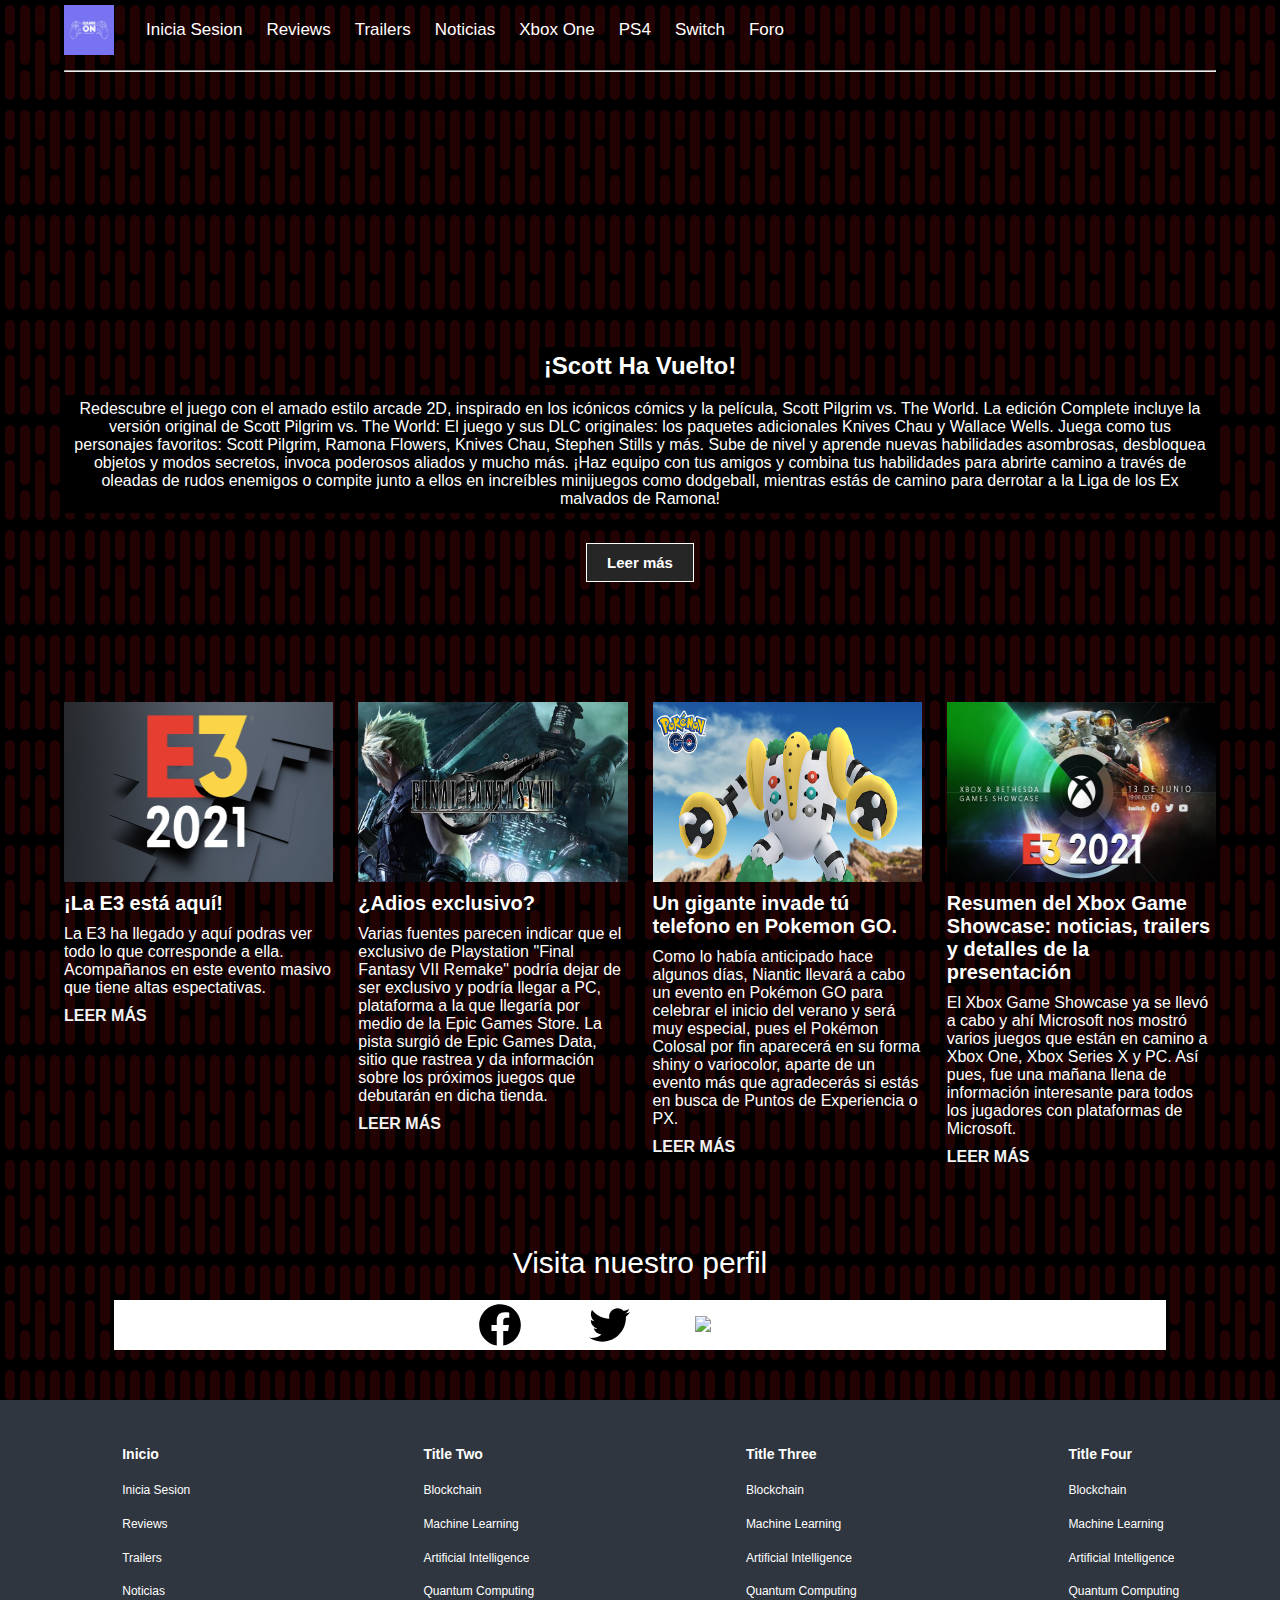
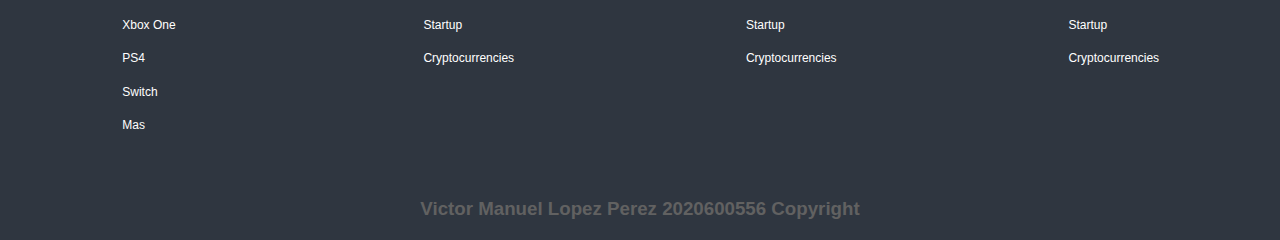
==== index.html @ 31cc26ef "Add files via upload" ====
<!DOCTYPE>
<html>
<head>
  <meta charset="UTF-8">
  <meta name="viewport" content="width=device-width, initial-scale=1.0">
  <title>GameOn</title>
  <font face="Arial">
  <link rel="stylesheet" href="estilo.css">
</head>

<body>

  <div class="menu-btn">
    <i class="fas fa-bars fa-2x"></i>
  </div>

  <div class="container">
    <nav class="nav-main">
      <img src="img/brand.jpg" alt="GameOn Logo" class="nav-brand">
      <ul class="nav-menu">
        <li>
          <a class="nav-link" href="loginvista.html" data-toggle="model" data-target="#signupModel">Inicia Sesion </a>
        </li>
        <li>
          <a href="https://www.levelup.com/reviews">Reviews</a>
        </li>
        <li>
          <a href="https://www.levelup.com/tag/trailers/tab/noticias">Trailers</a>
        </li>
        <li>
          <a href="https://www.levelup.com/noticias">Noticias</a>
        </li>
        <li>
          <a href="https://www.levelup.com/categoria/xbox/tab/noticias">Xbox One</a>
        </li>
        <li>
          <a href="https://www.levelup.com/tag/PlayStation%204">PS4</a>
        </li>
        <li>
          <a href="https://www.levelup.com/tag/nintendo">Switch</a>
        </li>
        <li>
          <a href="foro.html">Foro</a>
        </li>
      </ul>

      <ul class="nav-menu-right">
        <li>
          <a href="#">
            <i class="fas fa-search"></i>
          </a>
        </li>
      </ul>
    </nav>
    <hr>

    <header class="showcase">
      <h2>¡Scott Ha Vuelto!</h2>
      <p>Redescubre el juego con el amado estilo arcade 2D, inspirado en los icónicos cómics y la película, Scott Pilgrim vs. The World.
        La edición Complete incluye la versión original de Scott Pilgrim vs. The World: El juego y sus DLC originales: los paquetes adicionales Knives Chau y Wallace Wells.
        Juega como tus personajes favoritos: Scott Pilgrim, Ramona Flowers, Knives Chau, Stephen Stills y más. Sube de nivel y aprende nuevas habilidades asombrosas, desbloquea objetos y modos secretos, invoca poderosos aliados y mucho más.
        ¡Haz equipo con tus amigos y combina tus habilidades para abrirte camino a través de oleadas de rudos enemigos o compite junto a ellos en increíbles minijuegos como dodgeball, mientras estás de camino para derrotar a la Liga de los Ex malvados de Ramona!</p>
      <a href="https://www.vidaextra.com/analisis/scott-pilgrim-vs-the-world-the-game-complete-edition-analisis-review-precio-trailer-experiencia-juego" class="btn">
        Leer más <i class="fas fa-chevron-right"></i>
      </a>
    </header>

    <div class="news-cards">
      <div>
        <img src="img/e3.jpg" alt="" />
        <h3>¡La E3 está aquí!</h3>
        <p>La E3 ha llegado y aquí podras ver todo lo que corresponde a ella. Acompañanos en este evento masivo que tiene altas espectativas.
        </p>
        <a href="https://www.levelup.com/noticias/eventos/626884/E3-2021">Leer más <i class="fas fa-angle-double-right"></i></a>
      </div>
      <div>
        <img src="img/ff7.jpg" alt="" />
        <h3>¿Adios exclusivo?</h3>
        <p>Varias fuentes parecen indicar que el exclusivo de Playstation "Final Fantasy VII Remake" podría dejar de ser exclusivo y podría llegar a PC, plataforma a la que llegaría por medio de la Epic Games Store. La pista surgió de Epic Games Data, sitio que rastrea y da información sobre los próximos juegos que debutarán en dicha tienda.
        </p>
        <a href="https://www.levelup.com/noticias/628980/Final-Fantasy-VII-Remake-llegaria-a-esta-otra-plataforma-en-unos-meses">Leer más <i class="fas fa-angle-double-right"></i></a>
      </div>
      <div>
        <img src="img/reggie.jpg" alt="" />
        <h3>Un gigante invade tú telefono en Pokemon GO.</h3>
        <p>Como lo había anticipado hace algunos días, Niantic llevará a cabo un evento en Pokémon GO para celebrar el inicio del verano y será muy especial, pues el Pokémon Colosal por fin aparecerá en su forma shiny o variocolor, aparte de un evento más que agradecerás si estás en busca de Puntos de Experiencia o PX.
        </p>
        <a href="https://www.levelup.com/noticias/628951/Pokemon-GO-ya-puedes-encontrar-a-Regigigas-shiny-en-Incursiones">Leer más <i class="fas fa-angle-double-right"></i></a>
      </div>
      <div>
        <img src="img/Xbox.jpg" alt="" />
        <h3>Resumen del Xbox Game Showcase: noticias, trailers y detalles de la presentación</h3>
        <p>El Xbox Game Showcase ya se llevó a cabo y ahí Microsoft nos mostró varios juegos que están en camino a Xbox One, Xbox Series X y PC. Así pues, fue una mañana llena de información interesante para todos los jugadores con plataformas de Microsoft.
        </p>
        <a href="https://www.levelup.com/noticias/583844/Resumen-del-Xbox-Game-Showcase-noticias-trailers-y-detalles-de-la-presentacion">Leer más <i class="fas fa-angle-double-right"></i></a>
      </div>
    </div>

    <section class="social">
      <p>Visita nuestro perfil</p>
      <div class="links">
        <a href="https://www.facebook.com/victormanuel.lopezperez.71">
          <img src="img/facebook.svg" alt="facebook Logo" class="nav-brand">
        </a>
        <a href="https://twitter.com/Gamervic01">
          <img src="img/bxl-twitter.svg" alt="twitter Logo" class="nav-brand">
        </a>
        <a href="https://www.linkedin.com/in/victor-manuel-l%C3%B3pez-perez-930ab61b8/">
          <img src="img/bxl-linkedin-square.svg" alt="linkedin Logo" colour="blue">
        </a>
      </div>
    </section>
  </div>

  <div class="footer-links">
    <div class="footer-container">
      <ul>
        <li>
          <a href="#">
            <h3>Inicio</h3>
          </a>
        </li>
          <li>
            <a class="nav-link" href="loginvista.html" data-toggle="model" data-target="#signupModel">Inicia Sesion </a>
          </li>
          <li>
            <a href="https://www.levelup.com/reviews">Reviews</a>
          </li>
          <li>
            <a href="https://www.levelup.com/tag/trailers/tab/noticias">Trailers</a>
          </li>
          <li>
            <a href="https://www.levelup.com/noticias">Noticias</a>
          </li>
          <li>
            <a href="https://www.levelup.com/categoria/xbox/tab/noticias">Xbox One</a>
          </li>
          <li>
            <a href="https://www.levelup.com/tag/PlayStation%204">PS4</a>
          </li>
          <li>
            <a href="https://www.levelup.com/tag/nintendo">Switch</a>
          </li>
          <li>
            <a href="https://www.levelup.com/articulos">Mas</a>
          </li>
      </ul>
      <ul>
        <li>
          <a href="#">
            <h3>Title Two</h3>
          </a>
        </li>
        <li>
          <a href="#">Blockchain</a>
        </li>
        <li>
          <a href="#">Machine Learning</a>
        </li>
        <li>
          <a href="#">Artificial Intelligence</a>
        </li>
        <li>
          <a href="#">Quantum Computing</a>
        </li>
        <li>
          <a href="#">Startup</a>
        </li>
        <li>
          <a href="#">Cryptocurrencies</a>
        </li>
      </ul>
      <ul>
        <li>
          <a href="#">
            <h3>Title Three</h3>
          </a>
        </li>
        <li>
          <a href="#">Blockchain</a>
        </li>
        <li>
          <a href="#">Machine Learning</a>
        </li>
        <li>
          <a href="#">Artificial Intelligence</a>
        </li>
        <li>
          <a href="#">Quantum Computing</a>
        </li>
        <li>
          <a href="#">Startup</a>
        </li>
        <li>
          <a href="#">Cryptocurrencies</a>
        </li>
      </ul>
      <ul>
        <li>
          <a href="#">
            <h3>Title Four</h3>
          </a>
        </li>
        <li>
          <a href="#">Blockchain</a>
        </li>
        <li>
          <a href="#">Machine Learning</a>
        </li>
        <li>
          <a href="#">Artificial Intelligence</a>
        </li>
        <li>
          <a href="#">Quantum Computing</a>
        </li>
        <li>
          <a href="#">Startup</a>
        </li>
        <li>
          <a href="#">Cryptocurrencies</a>
        </li>
      </ul>
    </div>
  </div>

  <footer class="footer">
    <h3>Victor Manuel Lopez Perez 2020600556 Copyright</h3>
  </footer>
</font>
</body>

</html>
---- estilo.css ----
/* Global */
* {
    box-sizing: border-box;
    margin: 0;
    padding: 0;
  }
  
  body {
    font-family: "Arial", sans-serif;
    background-color: #000000;
    background-image: url("data:image/svg+xml,%3Csvg xmlns='http://www.w3.org/2000/svg' width='80' height='105' viewBox='0 0 80 105'%3E%3Cg fill-rule='evenodd'%3E%3Cg id='death-star' fill='%23540606' fill-opacity='0.4'%3E%3Cpath d='M20 10a5 5 0 0 1 10 0v50a5 5 0 0 1-10 0V10zm15 35a5 5 0 0 1 10 0v50a5 5 0 0 1-10 0V45zM20 75a5 5 0 0 1 10 0v20a5 5 0 0 1-10 0V75zm30-65a5 5 0 0 1 10 0v50a5 5 0 0 1-10 0V10zm0 65a5 5 0 0 1 10 0v20a5 5 0 0 1-10 0V75zM35 10a5 5 0 0 1 10 0v20a5 5 0 0 1-10 0V10zM5 45a5 5 0 0 1 10 0v50a5 5 0 0 1-10 0V45zm0-35a5 5 0 0 1 10 0v20a5 5 0 0 1-10 0V10zm60 35a5 5 0 0 1 10 0v50a5 5 0 0 1-10 0V45zm0-35a5 5 0 0 1 10 0v20a5 5 0 0 1-10 0V10z' /%3E%3C/g%3E%3C/g%3E%3C/svg%3E");
    color: #1e272e;
    color: #fff;
    font-size: 16px;
  }
  
  a {
    color: #ffffff;
    text-decoration: none;
  }
  
  ul {
    list-style: none;
  }
  
  .container {
    width: 90%;
    margin: auto;
  }
  
  .nav-main {
    font-size: 17px;
    display: flex;
    justify-content: space-between;
    align-items: center;
    height: 60px;
    padding: 20px 0;
  }
  
  .nav-brand {
    width: 50px;
  }
  
  .nav-main ul {
    display: flex;
  }
  
  .nav-main ul li {
    padding: 10px;
  }
  
  .nav-main ul li a {
    padding: 2px;
  }
  
  .nav-main ul li a:hover {
    border-bottom: 2px solid #fff;
  }
  
  .nav-main ul.nav-menu {
    flex: 1;
    margin-left: 20px;
  }
  
  hr {
    margin: 10px 0;
  }
  
  .menu-btn {
    cursor: pointer;
    position: absolute;
    top: 15px;
    right: 30px;
    z-index: 2;
    display: none;
  }
  
  
  .btn {
    cursor: pointer;
    display: inline-block;
    border: 0;
    font-weight: bold;
    padding: 10px 20px;
    background: #262626;
    color: #fff;
    font-size: 15px;
    border: 1px solid #fff;
  }
  
  .btn:hover {
    opacity: 0.9;
  }
  
  .showcase {
    width: 100%;
    height: 550px;
    background: url("./img/scott.jpg") no-repeat center center/cover;
    display: flex;
    flex-direction: column;
    align-items: center;
    text-align: center;
    justify-content: flex-end;
    padding-bottom: 50px;
    margin-bottom: 20px;
    color: #fff;
  }
  
  .showcase h2,
  .showcase p {
    margin-bottom: 10px;
    border: 5px solid #000;
    background: #000;
  }
  
  .showcase .btn {
    margin-top: 20px;
  }
  
  .news-cards {
    display: grid;
    grid-template-columns: repeat(4, 1fr);
    gap: 25px;
    margin: 70px 0;
  }
  
  .news-cards img {
    width: 100%;
    height: 180px;
  }
  
  .news-cards h3 {
    font-size: 20px;
    margin: 10px 0;
  }
  
  .news-cards a {
    padding: 10px 0;
    color: #f2f2f2;
    text-transform: uppercase;
    display: inline-block;
    font-weight: bold;
  }
  
  
  .cards-banner-one .content {
    width: 40%;
    padding: 90px 0 0 30px;
    color: #fff;
  }
  
  .cards-banner-one p,
  .cards-banner-two p {
    margin: 10px 0 20px 0;
  }
  
  .ctn.lbl.comentar{
    width: 100%;
    text-align: center;
  }
  
  .lbl-comentar{
    font-family: arial;
    font-size: 20px;
    text-shadow: 1px 2px 1px;

  }
  .cards-banner-two .content {
    width: 50%;
    padding: 100px 0 0 30px;
  }
  
  .social {
    margin: 50px;
  }
  .social p {
    text-align: center;
    font-size: 30px;
    margin-bottom: 20px;
  }
  .links{
    background-color: #fff;
    display: flex;
    align-items: center;
    justify-content: center;
  }
  
  .links a {
    margin: 0 30px;
  }
  
  .links a i {
    font-size: 3rem;
  }
  
  .footer-links {
    background: #2f3640;
    color: #616161;
    font-size: 12px;
    padding: 35px 0;
  }
  
  .footer-container {
    display: grid;
    grid-template-columns: repeat(4, 1fr);
    gap: 10px;
    align-items: flex-start;
    justify-content: center;
  }
  
  .footer-container ul {
    margin: 0 auto;
  }
  
  .footer-links li {
    line-height: 2.8;
  }
  
  .footer {
    background: #2f3640;
    color: #616161;
    font-size: 12px;
    padding: 20px 0;
    text-align: center;
    font-size: 1rem;
    padding-bottom: 20px;
  }
  
  /* Mobil */
  @media (max-width: 700px) {
    .menu-btn {
      display: block;
    }
  
    .menu-btn:hover {
      opacity: 0.5;
    }
  
    .nav-main ul.nav-menu {
      display: block;
      position: absolute;
      top: 0;
      left: 0;
      background: #2f3640;
      width: 50%;
      height: 100%;
      border-right: #ccc 1px solid;
      opacity: 0.9;
      padding: 30px;
      transform: translateX(-500px);
      transition: transform 0.5s ease-in-out;
    }
  
    .nav-main ul.nav-menu li {
      padding: 20px;
      border-bottom: #ccc solid 1px;
      font-size: 14px;
    }
    .nav-main ul.nav-menu li:last-child {
      border-bottom: 0;
    }
  
    .nav-main ul.nav-menu.show {
      transform: translateX(-20px);
    }
  
    .nav-main ul.nav-menu-right {
      margin-right: 50px;
    }
  
    .news-cards {
      grid-template-columns: repeat(2, 1fr);
    }
  
    .cards-banner-one .content,
    .cards-banner-two .content {
      width: 80%;
    }
  
    .footer-links .footer-container {
      grid-template-columns: repeat(2, 1fr);
    }
  }
  
  @media (max-width: 500px) {
    .news-cards {
      grid-template-columns: 1fr;
    }
  
    .cards-banner-one .content,
    .cards-banner-two .content {
      width: 100%;
      padding: 60px 20px;
    }
    .footer-links .footer-container {
      grid-template-columns: 1fr;
    }
  
    .footer-links .footer-container ul {
      text-align: center;
    }
  }
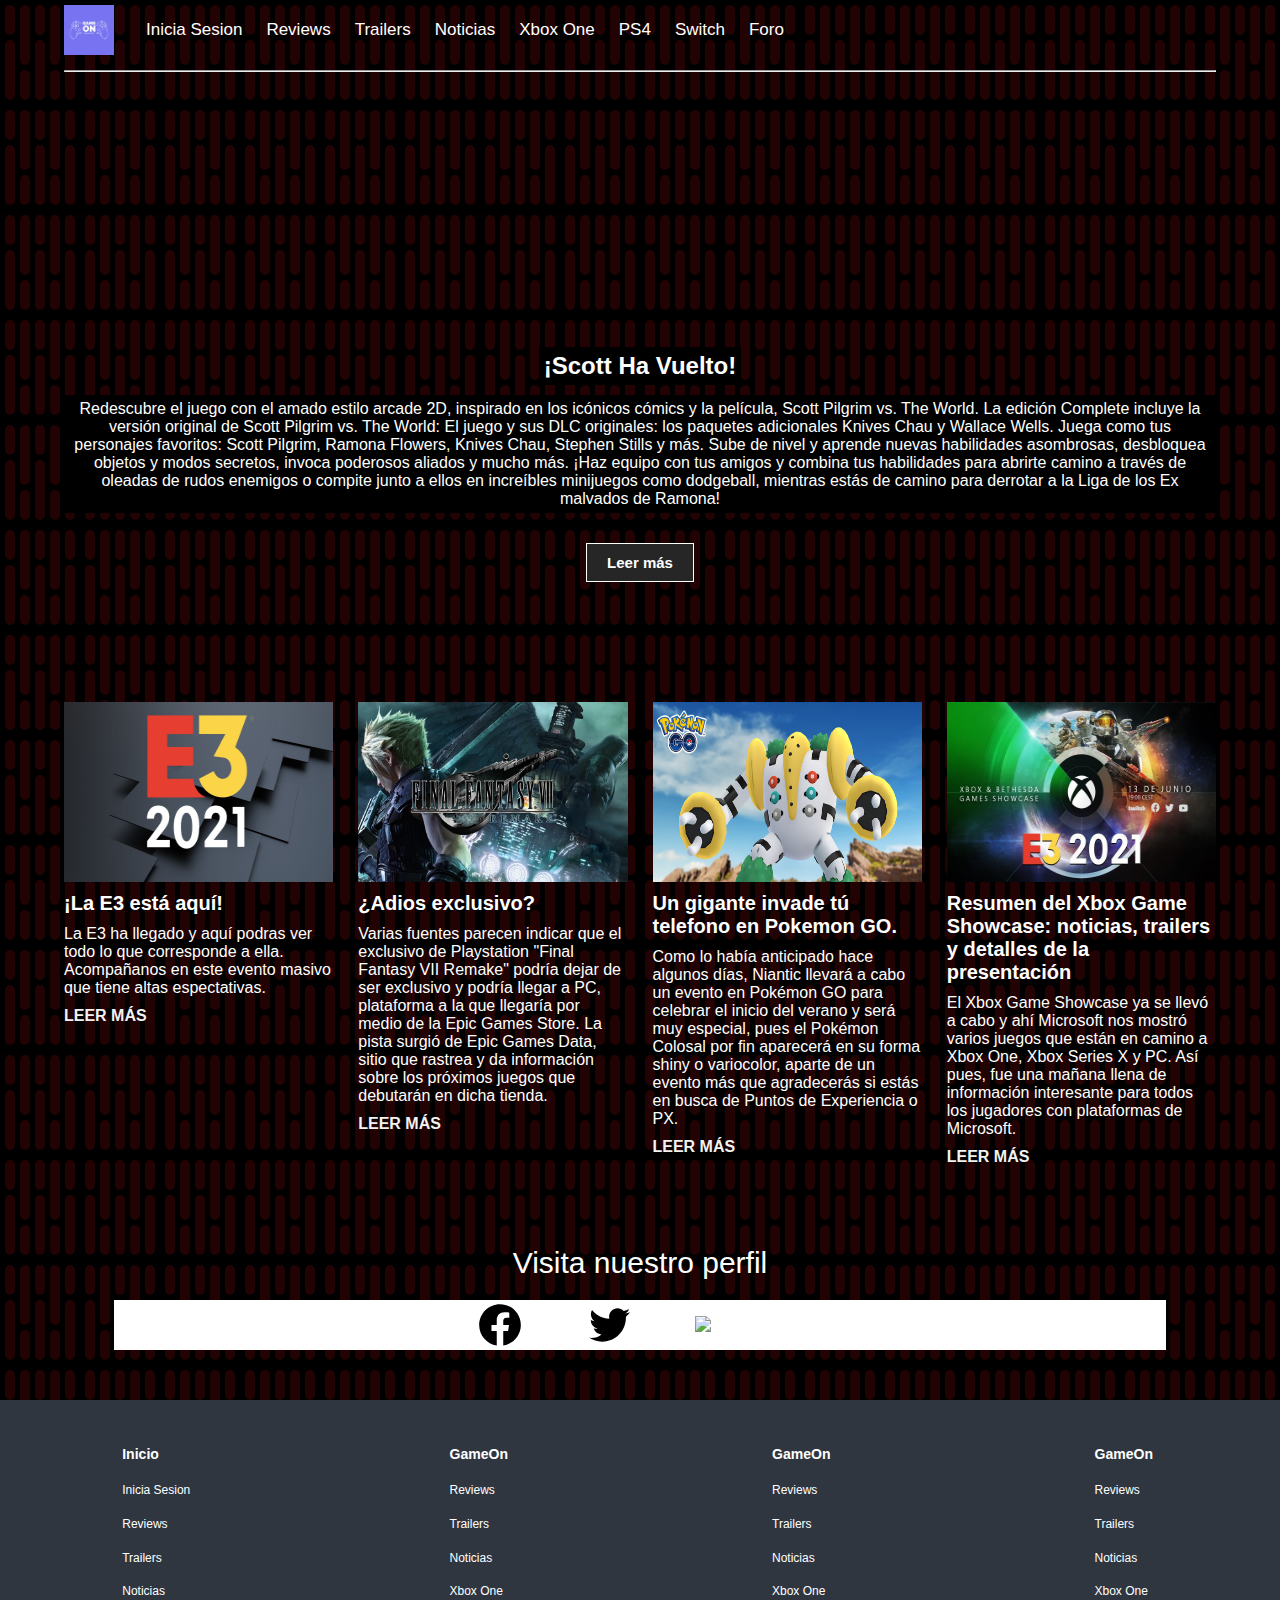
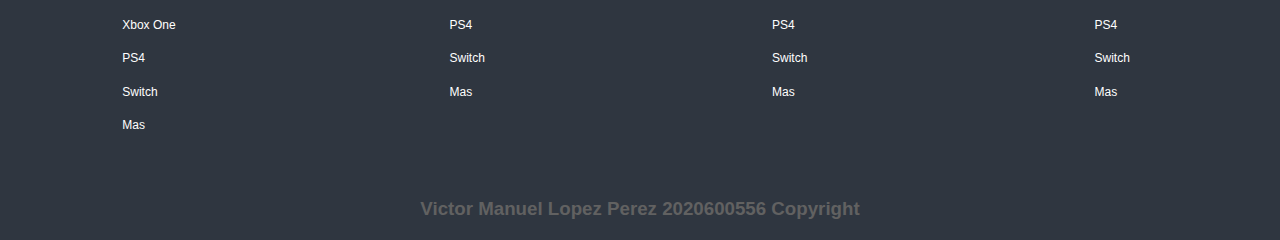
==== commit ccc1fe5a: "Update index.html" ====
--- a/index.html
+++ b/index.html
@@ -148,77 +148,86 @@
       <ul>
         <li>
           <a href="#">
-            <h3>Title Two</h3>
-          </a>
-        </li>
-        <li>
-          <a href="#">Blockchain</a>
-        </li>
-        <li>
-          <a href="#">Machine Learning</a>
-        </li>
-        <li>
-          <a href="#">Artificial Intelligence</a>
-        </li>
-        <li>
-          <a href="#">Quantum Computing</a>
-        </li>
-        <li>
-          <a href="#">Startup</a>
-        </li>
-        <li>
-          <a href="#">Cryptocurrencies</a>
-        </li>
-      </ul>
-      <ul>
-        <li>
-          <a href="#">
-            <h3>Title Three</h3>
-          </a>
-        </li>
-        <li>
-          <a href="#">Blockchain</a>
-        </li>
-        <li>
-          <a href="#">Machine Learning</a>
-        </li>
-        <li>
-          <a href="#">Artificial Intelligence</a>
-        </li>
-        <li>
-          <a href="#">Quantum Computing</a>
-        </li>
-        <li>
-          <a href="#">Startup</a>
-        </li>
-        <li>
-          <a href="#">Cryptocurrencies</a>
-        </li>
-      </ul>
-      <ul>
-        <li>
-          <a href="#">
-            <h3>Title Four</h3>
-          </a>
-        </li>
-        <li>
-          <a href="#">Blockchain</a>
-        </li>
-        <li>
-          <a href="#">Machine Learning</a>
-        </li>
-        <li>
-          <a href="#">Artificial Intelligence</a>
-        </li>
-        <li>
-          <a href="#">Quantum Computing</a>
-        </li>
-        <li>
-          <a href="#">Startup</a>
-        </li>
-        <li>
-          <a href="#">Cryptocurrencies</a>
-        </li>
+            <h3>GameOn</h3>
+          </a>
+        </li>
+                  <li>
+            <a href="https://www.levelup.com/reviews">Reviews</a>
+          </li>
+          <li>
+            <a href="https://www.levelup.com/tag/trailers/tab/noticias">Trailers</a>
+          </li>
+          <li>
+            <a href="https://www.levelup.com/noticias">Noticias</a>
+          </li>
+          <li>
+            <a href="https://www.levelup.com/categoria/xbox/tab/noticias">Xbox One</a>
+          </li>
+          <li>
+            <a href="https://www.levelup.com/tag/PlayStation%204">PS4</a>
+          </li>
+          <li>
+            <a href="https://www.levelup.com/tag/nintendo">Switch</a>
+          </li>
+          <li>
+            <a href="https://www.levelup.com/articulos">Mas</a>
+          </li>
+      </ul>
+      <ul>
+        <li>
+          <a href="#">
+            <h3>GameOn</h3>
+          </a>
+        </li>
+                 <li>
+            <a href="https://www.levelup.com/reviews">Reviews</a>
+          </li>
+          <li>
+            <a href="https://www.levelup.com/tag/trailers/tab/noticias">Trailers</a>
+          </li>
+          <li>
+            <a href="https://www.levelup.com/noticias">Noticias</a>
+          </li>
+          <li>
+            <a href="https://www.levelup.com/categoria/xbox/tab/noticias">Xbox One</a>
+          </li>
+          <li>
+            <a href="https://www.levelup.com/tag/PlayStation%204">PS4</a>
+          </li>
+          <li>
+            <a href="https://www.levelup.com/tag/nintendo">Switch</a>
+          </li>
+          <li>
+            <a href="https://www.levelup.com/articulos">Mas</a>
+          </li>
+      </ul>
+      <ul>
+        <li>
+          <a href="#">
+            <h3>GameOn</h3>
+          </a>
+        </li>
+          <li>
+            <a href="https://www.levelup.com/reviews">Reviews</a>
+          </li>
+          <li>
+            <a href="https://www.levelup.com/tag/trailers/tab/noticias">Trailers</a>
+          </li>
+          <li>
+            <a href="https://www.levelup.com/noticias">Noticias</a>
+          </li>
+          <li>
+            <a href="https://www.levelup.com/categoria/xbox/tab/noticias">Xbox One</a>
+          </li>
+          <li>
+            <a href="https://www.levelup.com/tag/PlayStation%204">PS4</a>
+          </li>
+          <li>
+            <a href="https://www.levelup.com/tag/nintendo">Switch</a>
+          </li>
+          <li>
+            <a href="https://www.levelup.com/articulos">Mas</a>
+          </li>
       </ul>
     </div>
   </div>
@@ -229,4 +238,4 @@
 </font>
 </body>
 
-</html>+</html>
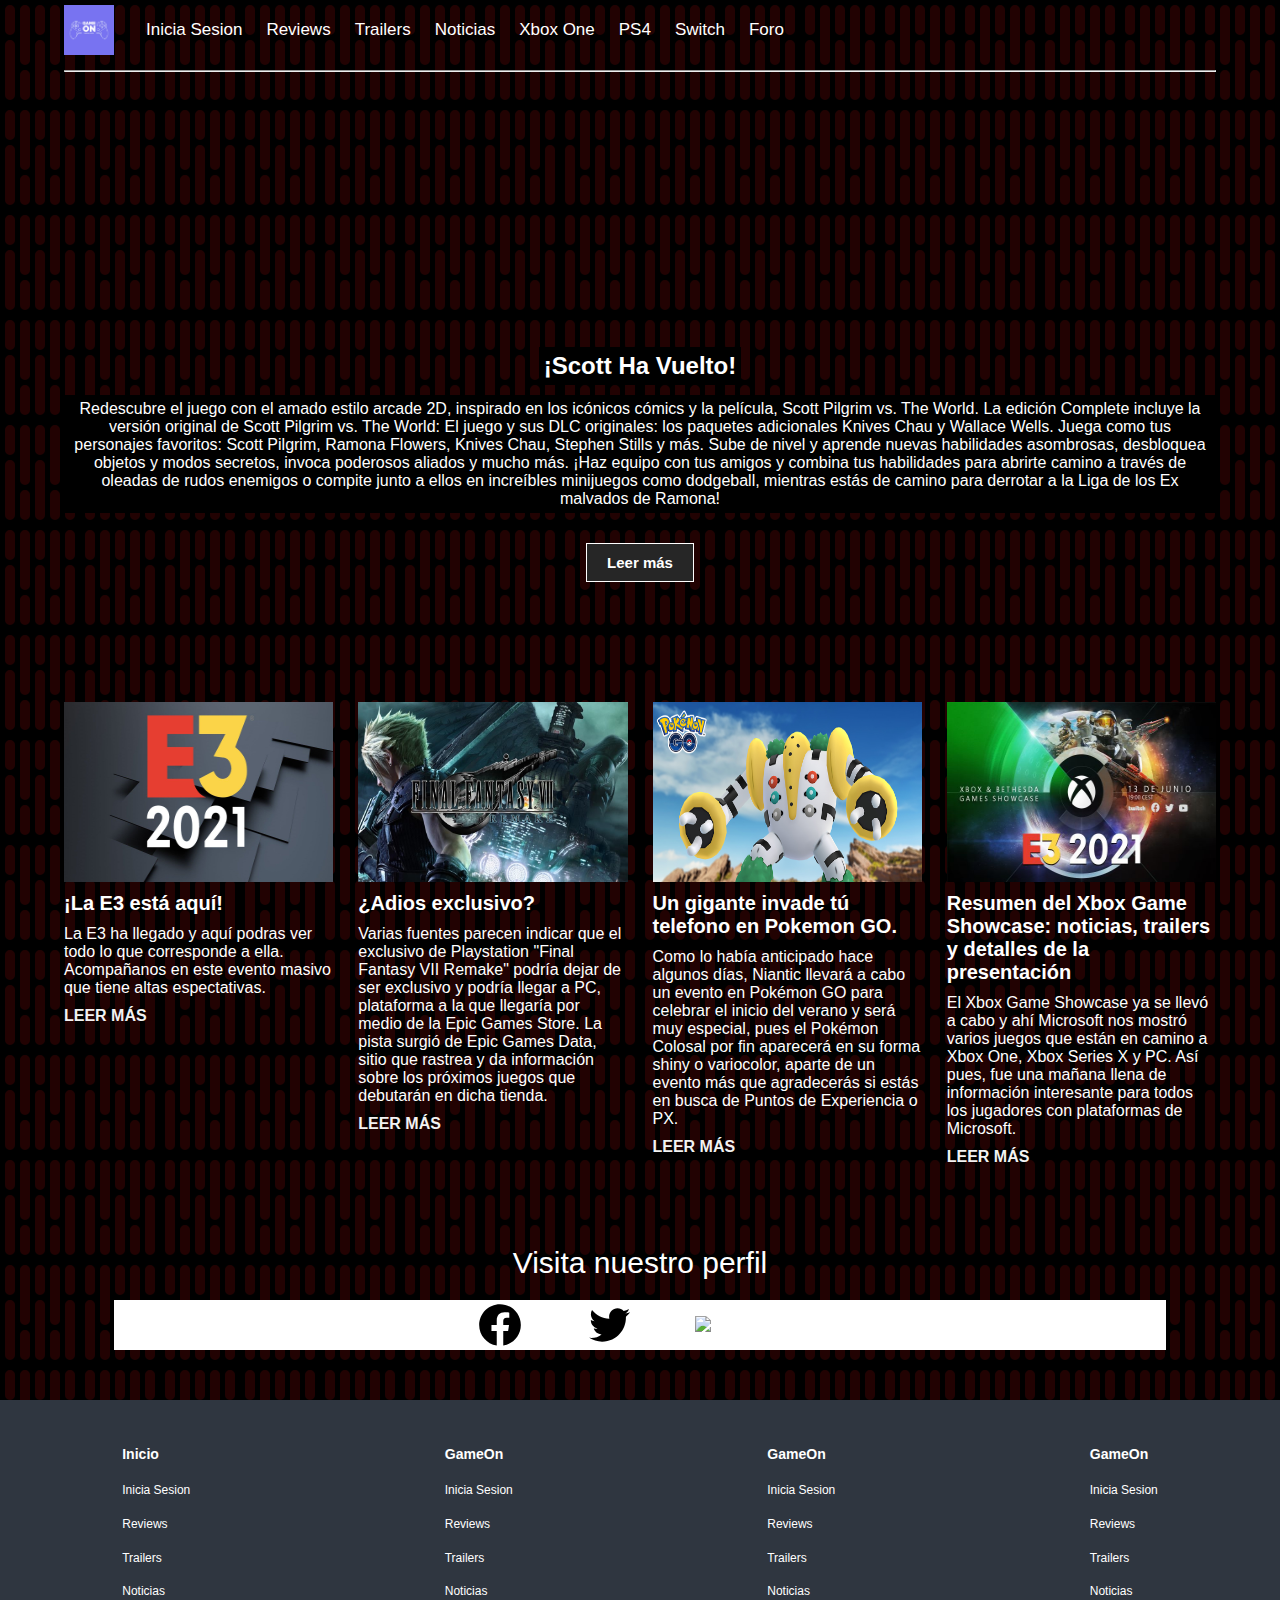
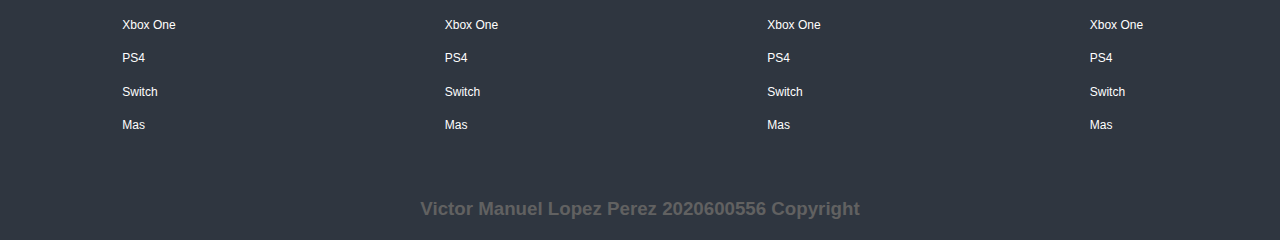
==== commit b5de92ee: "Add files via upload" ====
--- a/index.html
+++ b/index.html
@@ -151,27 +151,30 @@
             <h3>GameOn</h3>
           </a>
         </li>
-                  <li>
-            <a href="https://www.levelup.com/reviews">Reviews</a>
-          </li>
-          <li>
-            <a href="https://www.levelup.com/tag/trailers/tab/noticias">Trailers</a>
-          </li>
-          <li>
-            <a href="https://www.levelup.com/noticias">Noticias</a>
-          </li>
-          <li>
-            <a href="https://www.levelup.com/categoria/xbox/tab/noticias">Xbox One</a>
-          </li>
-          <li>
-            <a href="https://www.levelup.com/tag/PlayStation%204">PS4</a>
-          </li>
-          <li>
-            <a href="https://www.levelup.com/tag/nintendo">Switch</a>
-          </li>
-          <li>
-            <a href="https://www.levelup.com/articulos">Mas</a>
-          </li>
+        <li>
+          <a class="nav-link" href="loginvista.html" data-toggle="model" data-target="#signupModel">Inicia Sesion </a>
+        </li>
+        <li>
+          <a href="https://www.levelup.com/reviews">Reviews</a>
+        </li>
+        <li>
+          <a href="https://www.levelup.com/tag/trailers/tab/noticias">Trailers</a>
+        </li>
+        <li>
+          <a href="https://www.levelup.com/noticias">Noticias</a>
+        </li>
+        <li>
+          <a href="https://www.levelup.com/categoria/xbox/tab/noticias">Xbox One</a>
+        </li>
+        <li>
+          <a href="https://www.levelup.com/tag/PlayStation%204">PS4</a>
+        </li>
+        <li>
+          <a href="https://www.levelup.com/tag/nintendo">Switch</a>
+        </li>
+        <li>
+          <a href="https://www.levelup.com/articulos">Mas</a>
+        </li>
       </ul>
       <ul>
         <li>
@@ -179,27 +182,30 @@
             <h3>GameOn</h3>
           </a>
         </li>
-                 <li>
-            <a href="https://www.levelup.com/reviews">Reviews</a>
-          </li>
-          <li>
-            <a href="https://www.levelup.com/tag/trailers/tab/noticias">Trailers</a>
-          </li>
-          <li>
-            <a href="https://www.levelup.com/noticias">Noticias</a>
-          </li>
-          <li>
-            <a href="https://www.levelup.com/categoria/xbox/tab/noticias">Xbox One</a>
-          </li>
-          <li>
-            <a href="https://www.levelup.com/tag/PlayStation%204">PS4</a>
-          </li>
-          <li>
-            <a href="https://www.levelup.com/tag/nintendo">Switch</a>
-          </li>
-          <li>
-            <a href="https://www.levelup.com/articulos">Mas</a>
-          </li>
+        <li>
+          <a class="nav-link" href="loginvista.html" data-toggle="model" data-target="#signupModel">Inicia Sesion </a>
+        </li>
+        <li>
+          <a href="https://www.levelup.com/reviews">Reviews</a>
+        </li>
+        <li>
+          <a href="https://www.levelup.com/tag/trailers/tab/noticias">Trailers</a>
+        </li>
+        <li>
+          <a href="https://www.levelup.com/noticias">Noticias</a>
+        </li>
+        <li>
+          <a href="https://www.levelup.com/categoria/xbox/tab/noticias">Xbox One</a>
+        </li>
+        <li>
+          <a href="https://www.levelup.com/tag/PlayStation%204">PS4</a>
+        </li>
+        <li>
+          <a href="https://www.levelup.com/tag/nintendo">Switch</a>
+        </li>
+        <li>
+          <a href="https://www.levelup.com/articulos">Mas</a>
+        </li>
       </ul>
       <ul>
         <li>
@@ -207,27 +213,30 @@
             <h3>GameOn</h3>
           </a>
         </li>
-          <li>
-            <a href="https://www.levelup.com/reviews">Reviews</a>
-          </li>
-          <li>
-            <a href="https://www.levelup.com/tag/trailers/tab/noticias">Trailers</a>
-          </li>
-          <li>
-            <a href="https://www.levelup.com/noticias">Noticias</a>
-          </li>
-          <li>
-            <a href="https://www.levelup.com/categoria/xbox/tab/noticias">Xbox One</a>
-          </li>
-          <li>
-            <a href="https://www.levelup.com/tag/PlayStation%204">PS4</a>
-          </li>
-          <li>
-            <a href="https://www.levelup.com/tag/nintendo">Switch</a>
-          </li>
-          <li>
-            <a href="https://www.levelup.com/articulos">Mas</a>
-          </li>
+        <li>
+          <a class="nav-link" href="loginvista.html" data-toggle="model" data-target="#signupModel">Inicia Sesion </a>
+        </li>
+        <li>
+          <a href="https://www.levelup.com/reviews">Reviews</a>
+        </li>
+        <li>
+          <a href="https://www.levelup.com/tag/trailers/tab/noticias">Trailers</a>
+        </li>
+        <li>
+          <a href="https://www.levelup.com/noticias">Noticias</a>
+        </li>
+        <li>
+          <a href="https://www.levelup.com/categoria/xbox/tab/noticias">Xbox One</a>
+        </li>
+        <li>
+          <a href="https://www.levelup.com/tag/PlayStation%204">PS4</a>
+        </li>
+        <li>
+          <a href="https://www.levelup.com/tag/nintendo">Switch</a>
+        </li>
+        <li>
+          <a href="https://www.levelup.com/articulos">Mas</a>
+        </li>
       </ul>
     </div>
   </div>
@@ -238,4 +247,4 @@
 </font>
 </body>
 
-</html>
+</html>